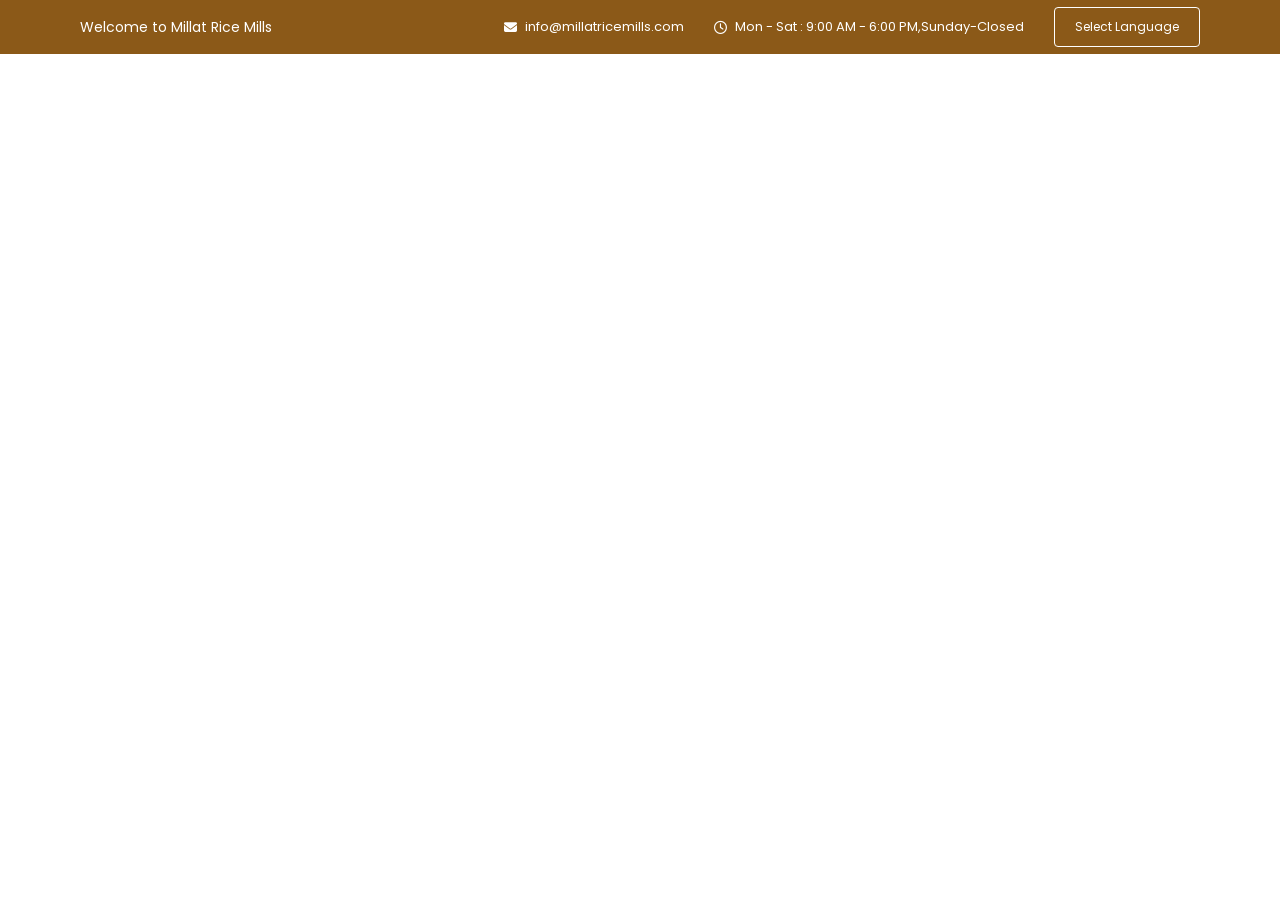
==== index.html @ 030acfb3 "First commit" ====
<!DOCTYPE html>
<html lang="en">
<head>
    <meta charset="UTF-8">
    <meta name="viewport" content="width=device-width, initial-scale=1.0">
    <title>Document</title>
    <link rel="stylesheet" href="style.css">
    <link rel="stylesheet" href="https://cdnjs.cloudflare.com/ajax/libs/font-awesome/6.7.2/css/all.min.css">
    <link rel="preconnect" href="https://fonts.googleapis.com">
<link rel="preconnect" href="https://fonts.gstatic.com" crossorigin>
<link href="https://fonts.googleapis.com/css2?family=Poppins:wght@300;400;500;600;700&display=swap" rel="stylesheet">
</head>
<body>

<!-- Top Header Start -->
   
<div class="top-header">
  
<p>Welcome to Millat Rice Mills</p>
    <div class="top-left">
        <i class="fa-solid fa-envelope"></i>
        <a href="mailto:info@millatricemills.com">info@millatricemills.com</a>
    </div>

    <div class="top-center">
        <i class="fa-regular fa-clock"></i>
        <span>Mon - Sat : 9:00 AM - 6:00 PM,Sunday-Closed</span>
    </div>

    <div class="top-right">
        <a href="#">Select Language</a>
    </div>

</div>
<!-- Top Header End -->
    <script src="script.js">

    </script>
</body>
</html>
---- style.css ----
*{
    margin: 0;
    padding: 0;
    box-sizing: border-box;
}

body{
    font-family: "Poppins", sans-serif;
}


.top-header{
    background-color: #8B5918;
    color: white;
    display: flex;
    justify-content: flex-end;
    align-items: center;
    padding: 7px 80px;
    font-size: 14px;
    gap: 30px;
}
.top-header p{
  margin-right: auto;
}
.top-left a{
   text-decoration: none;
   color: #ffffff;
}
.top-left a:hover{
   color: #F1CF69;
}
.top-right a {
    display: inline-block;
    padding: 10px 20px;
    border: 1px solid #ffffff;
    border-radius: 4px;
    color: #ffffff;
    text-decoration: none;
    background-color: transparent;
    font-size: 12px;
    transition: 0.3s ease;
}

.top-right a:hover {
    color: #F1CF69; /* Brown text */
}

.top-left,
.top-center,
.top-right{
    display: flex;
    align-items: center;
    gap: 8px;
    font-size: small;
}
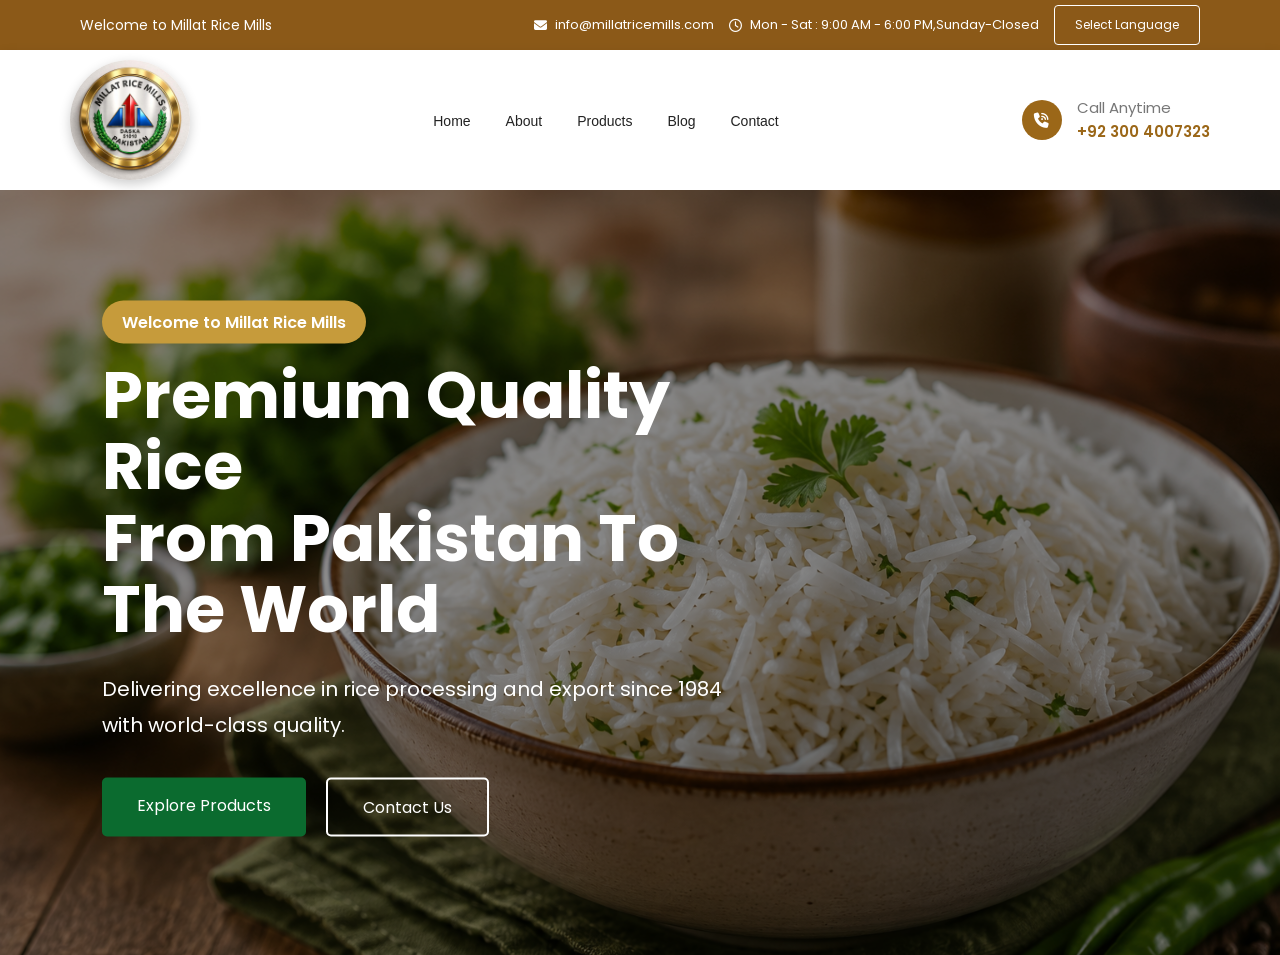
==== commit cf744010: "Navbar adjustment" ====
--- a/index.html
+++ b/index.html
@@ -33,6 +33,79 @@
 
 </div>
 <!-- Top Header End -->
+
+<!-- Navigation Bar Start -->
+<nav class="navbar">
+
+   <div class="logo">
+    <a href="index.html">
+        <img src="images/logo.jpeg" alt="Millat Rice Mills Logo">
+    </a>
+</div>
+
+    <ul class="nav-links">
+        <li><a href="#">Home</a></li>
+        <li><a href="#">About</a></li>
+        <li><a href="#">Products</a></li>
+        <li><a href="#">Blog</a></li>
+        <li><a href="#">Contact</a></li>
+    </ul>
+
+   <div class="nav-right">
+
+    <div class="call-box">
+
+        <div class="call-icon">
+            <i class="fa-solid fa-phone-volume"></i>
+        </div>
+
+        <div class="call-info">
+    <span>Call Anytime</span>
+    <a href="tel:+923004007323">+92 300 4007323</a>
+</div>
+
+    </div>
+
+</div>
+
+</nav>
+<!-- Navigation Bar End -->
+<!-- Hero section start-->
+<section class="hero-slider">
+
+    <div class="slide active" style="background-image:url('images/bowl-rice.png');"></div>
+
+    <div class="slide" style="background-image:url('images/rice-bag.png');"></div>
+
+    <div class="slide" style="background-image:url('images/hero-bg.png');"></div>
+
+    <div class="overlay"></div>
+
+    <div class="hero-content">
+
+        <span>Welcome to Millat Rice Mills</span>
+
+        <h1>
+            Premium Quality Rice <br>
+            From Pakistan To The World
+        </h1>
+
+        <p>
+            Delivering excellence in rice processing and export
+            since 1984 with world-class quality.
+        </p>
+
+        <div class="hero-buttons">
+            <a href="#" class="btn1">Explore Products</a>
+            <a href="#" class="btn2">Contact Us</a>
+        </div>
+
+    </div>
+
+    <!--Hero section end-->
+
+</section>
+
     <script src="script.js">
 
     </script>
--- a/style.css
+++ b/style.css
@@ -15,9 +15,9 @@
     display: flex;
     justify-content: flex-end;
     align-items: center;
-    padding: 7px 80px;
+    padding: 5px 80px;
     font-size: 14px;
-    gap: 30px;
+    gap: 15px;
 }
 .top-header p{
   margin-right: auto;
@@ -54,3 +54,331 @@
     font-size: small;
 }
 
+.nav ul li{
+    display: flex;
+   justify-content: flex-end;
+   align-items: center;
+}
+
+/* Navigation Bar */
+
+.navbar{
+    display: flex;
+    justify-content: space-between;
+    align-items: center;
+    padding: 10px 70px;
+    background-color: white;
+    box-shadow: 0 2px 10px rgba(0,0,0,0.08);
+/* 
+     position: fixed;
+    top: 45px;          /* Same height as top header */
+    /* left: 0;
+    width: 100%;
+    background: #fff;
+    z-index: 999;
+    transition: all .4s ease; */ 
+}
+
+.navbar.scrolled{
+    top: 0;             /* Move to the top */
+    padding: 0px 0;
+    box-shadow: 0 5px 15px rgba(0,0,0,.15);
+}
+
+.logo h2{
+    color: #8B5918;
+    font-size: 28px;
+    font-weight: 700;
+}
+.logo img{
+    width: 80px;
+    height: 80px;
+    border-radius: 50%;
+    object-fit: cover;
+    box-shadow: 0 4px 12px rgba(0,0,0,0.2);
+}
+.navbar.scrolled .logo img{
+    width:80px;
+    height: 80px;
+}
+
+.nav-links{
+    display: flex;
+    list-style: none;
+    gap: 35px;
+}
+
+.nav-links a{
+    text-decoration: none;
+    color: #222;
+    font-size: 14px;
+    font-weight: 500;
+    position: relative;
+    transition: color 0.3s ease;
+    transition: .3s;
+}
+.nav-links a::after{
+    content: "";
+    position: absolute;
+    left: 0;
+    bottom: -6px;
+    width: 0;
+    height: 2px;
+    background-color:#F1CF69;
+    transition: width 0.3s ease;
+}
+.nav-links a:hover::after{
+    width: 100%;
+}
+
+.nav-links a:hover{
+    color: #F1CF69;
+}
+
+.navbar.scrolled .nav-links a{
+
+    padding:10px 10px;
+
+    font-size:16px;
+
+}
+
+.navbar.scrolled .call-icon{
+
+    width:48px;
+    height:48px;
+
+}
+
+.navbar.scrolled .call-icon i{
+
+    font-size:20px;
+
+}
+
+.navbar.scrolled .call-info h4{
+
+    font-size:20px;
+
+}
+
+.navbar.scrolled .call-info span{
+
+    font-size:13px;
+
+}
+
+.nav-links a:hover{
+    color:#8B5918;
+}
+
+.nav-right{
+    display: flex;
+    align-items: center;
+    gap: 20px;
+}
+
+.nav-right i{
+    font-size: 18px;
+    cursor: pointer;
+}
+
+.quote-btn{
+    background-color: #8B5918;
+    color: white;
+    border: none;
+    padding: 12px 24px;
+    border-radius: 5px;
+    cursor: pointer;
+    font-size: 15px;
+    transition: background-color 0.3s ease;
+}
+
+.quote-btn:hover{
+    color: #F1CF69;
+}
+
+.nav-right{
+    display: flex;
+    align-items: center;
+}
+
+.call-box{
+    display: flex;
+    align-items: center;
+    gap: 15px;
+}
+
+.call-icon{
+    width: 40px;
+    height: 40px;
+    background-color: #9b6718;
+    border-radius: 50%;
+    display: flex;
+    justify-content: center;
+    align-items: center;
+}
+
+.call-icon i{
+    color: white;
+    font-size: 15px;
+}
+
+.call-info span{
+    display: block;
+    color: #777;
+    font-size: 15px;
+}
+
+.call-info h4{
+    color: #9b6718;
+    font-size: 15px;
+    font-weight: 220;
+}
+.call-info a{
+    text-decoration: none;
+    color: #9b6718;
+    font-size: 15px;
+    font-weight: 600;
+}
+.logo img{
+    width: 120px;
+    height: auto;
+    display: block;
+}
+
+
+/*======================
+      HERO SECTION
+========================*/
+
+.hero-slider{
+
+    position:relative;
+
+    height:85vh;
+    min-height: 700px;
+
+    overflow:hidden;
+
+}
+
+.slide {
+    position: absolute;
+    inset: 0;
+    width: 100%;
+    height: 100%;
+
+    background-repeat: no-repeat;
+    background-position: center center;
+    background-size: cover;
+
+    opacity: 0;
+    transition: opacity 1s ease-in-out;
+}
+
+.slide.active{
+
+    opacity:1;
+
+}
+
+.overlay{
+
+    position:absolute;
+
+    width:100%;
+
+    height:100%;
+
+    background:rgba(0,0,0,.45);
+
+    z-index:1;
+
+}
+
+.hero-content{
+
+    position:absolute;
+
+    z-index:2;
+
+    top:50%;
+
+    left:8%;
+
+    transform:translateY(-50%);
+
+    color:white;
+
+    max-width:650px;
+
+}
+
+.hero-content span{
+
+    background:#c69b3b;
+
+    padding:10px 20px;
+
+    border-radius:40px;
+
+    font-weight:600;
+
+}
+
+.hero-content h1{
+
+    font-size:65px;
+
+    margin:25px 0;
+
+    line-height:1.1;
+
+}
+
+.hero-content p{
+
+    font-size:20px;
+
+    line-height:1.8;
+
+    margin-bottom:35px;
+
+}
+
+.hero-buttons{
+
+    display:flex;
+
+    gap:20px;
+
+}
+
+.btn1{
+
+    background:#0b6b2f;
+
+    color:white;
+
+    padding:15px 35px;
+
+    text-decoration:none;
+
+    border-radius:5px;
+
+}
+
+.btn2{
+
+    border:2px solid white;
+
+    color:white;
+
+    padding:15px 35px;
+
+    text-decoration:none;
+
+    border-radius:5px;
+
+}
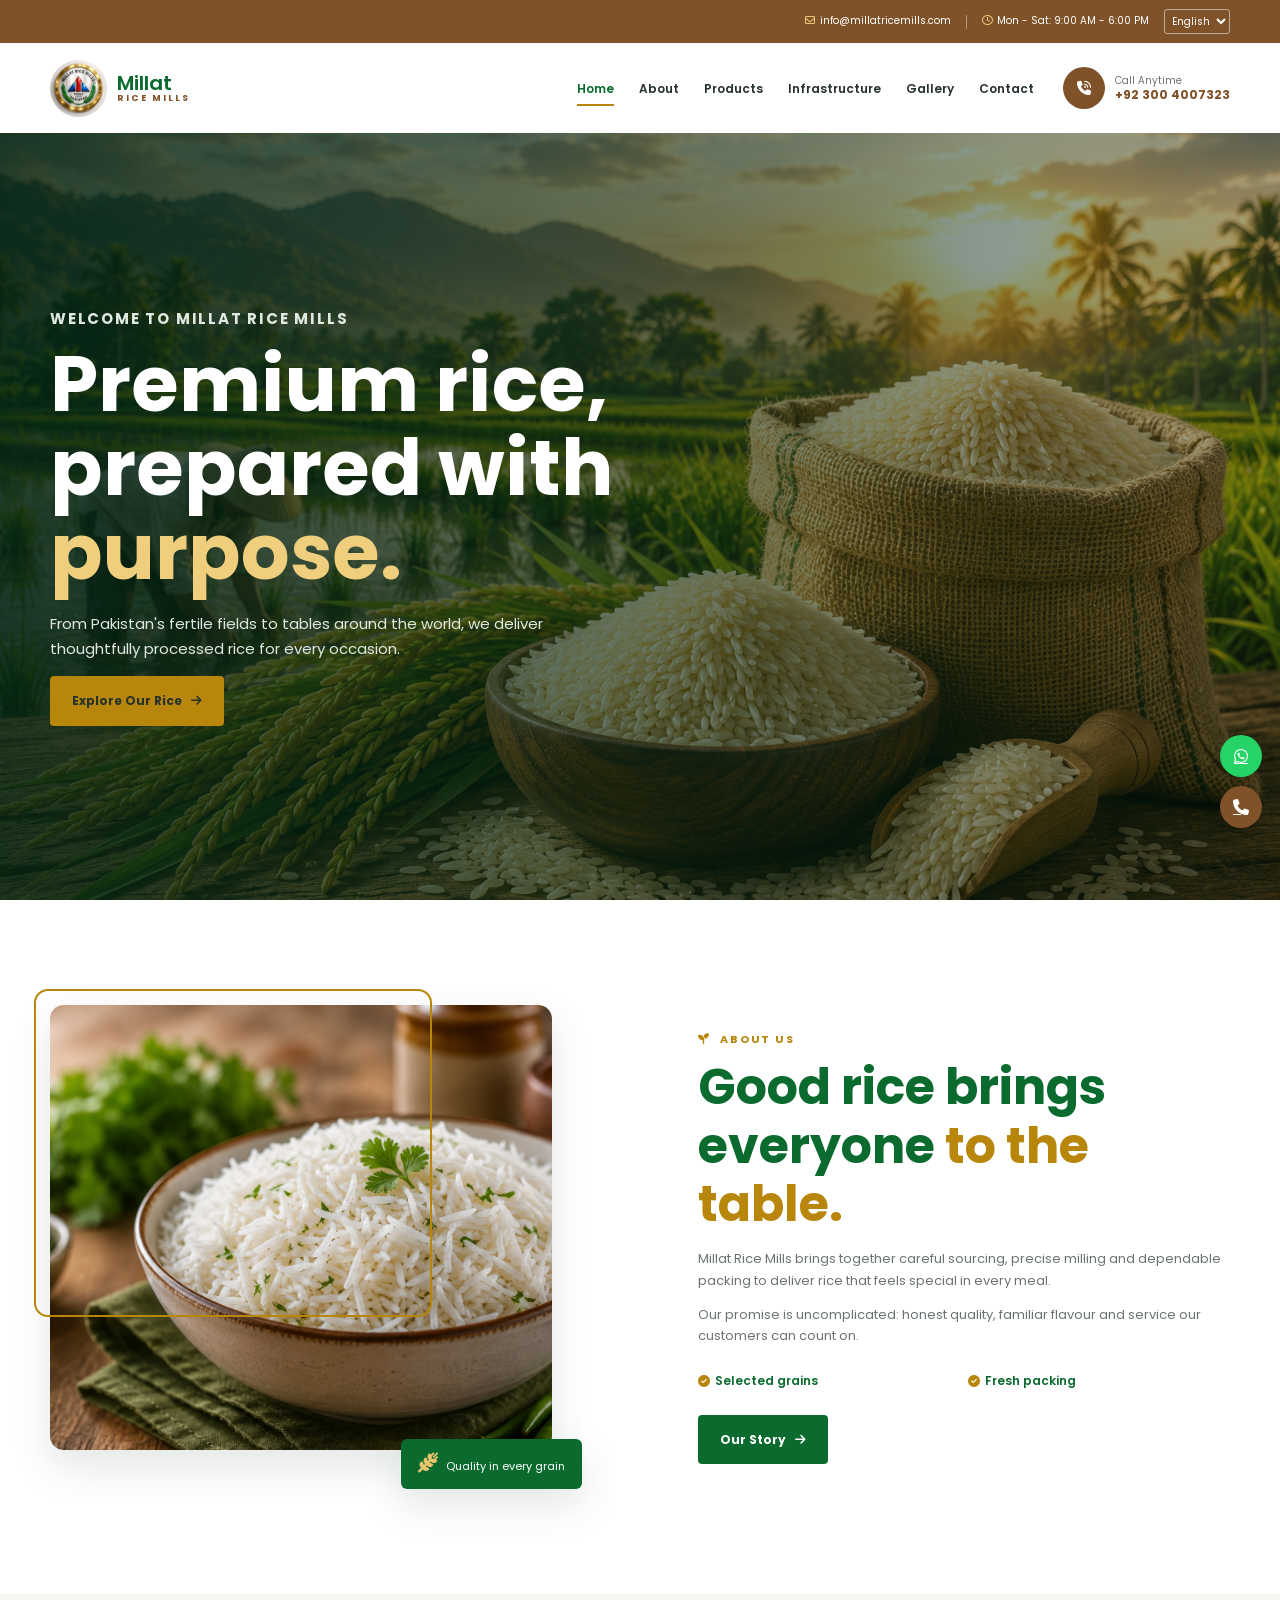
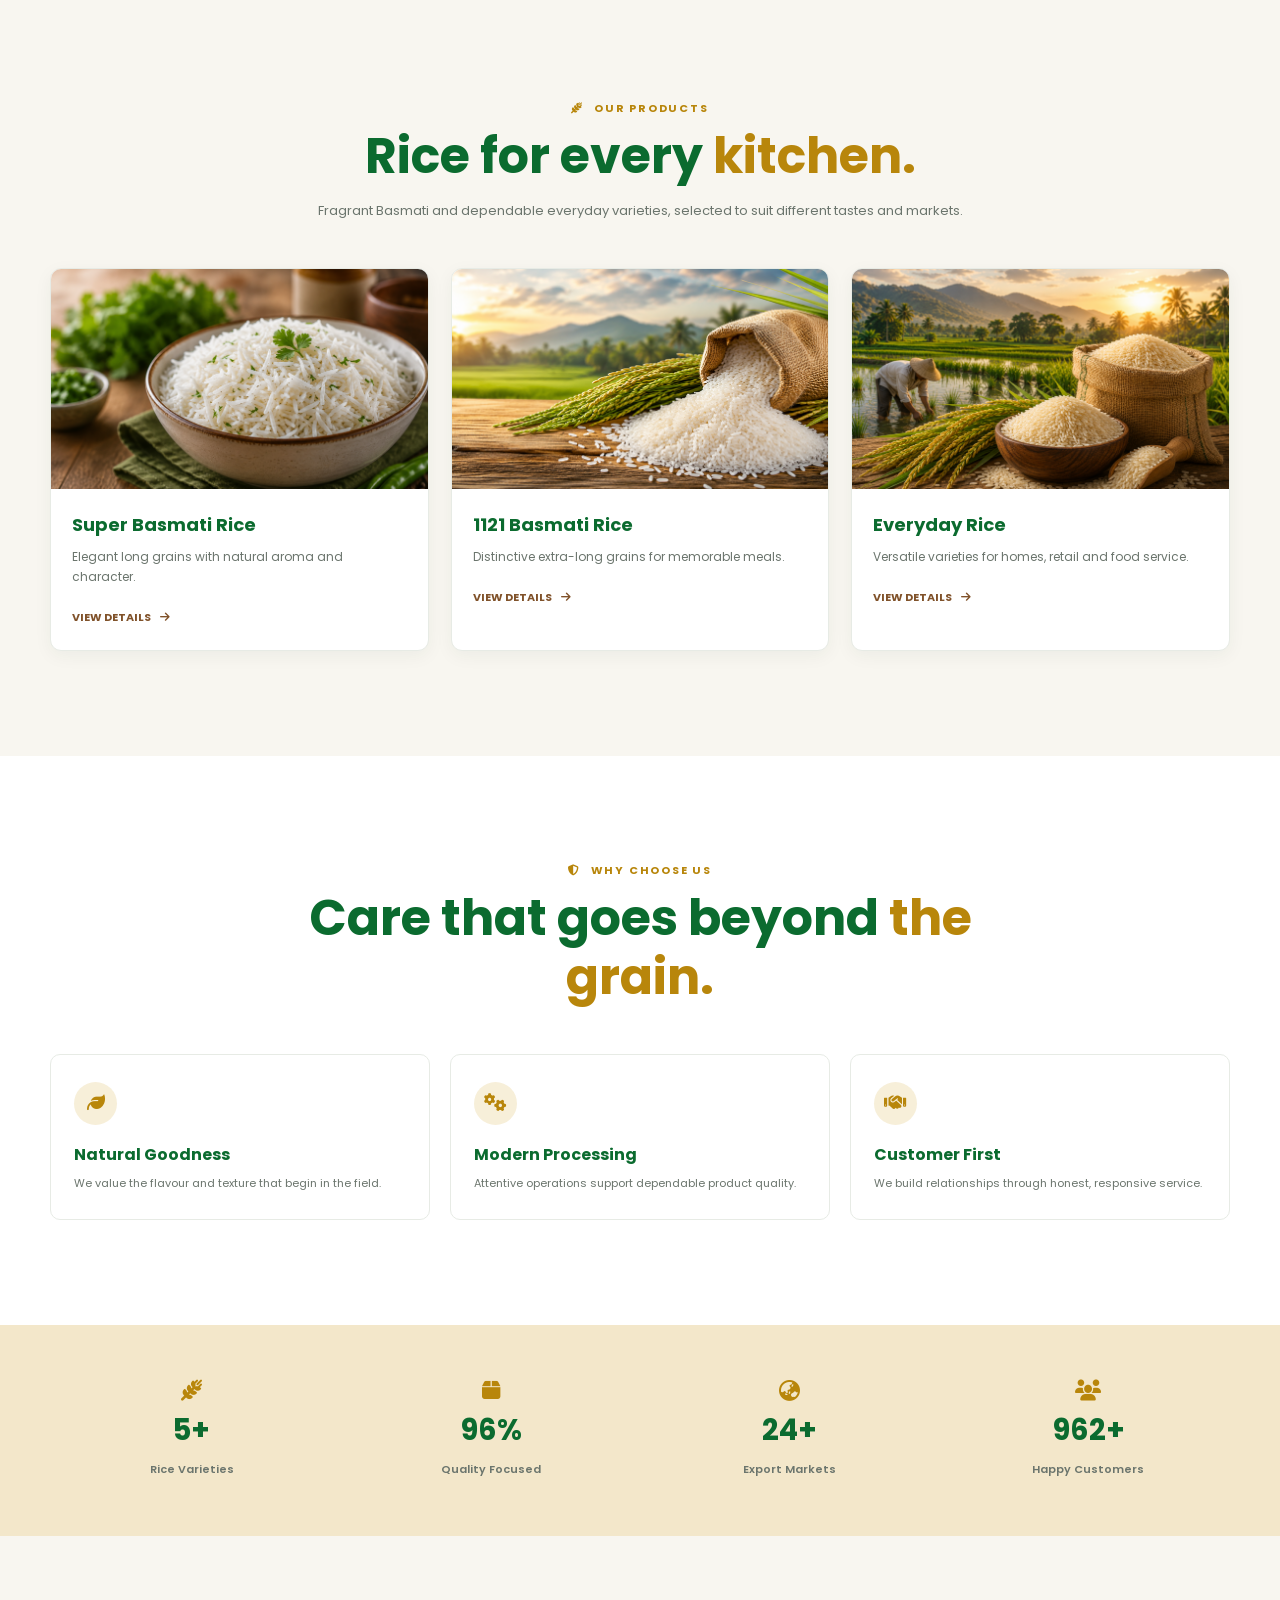
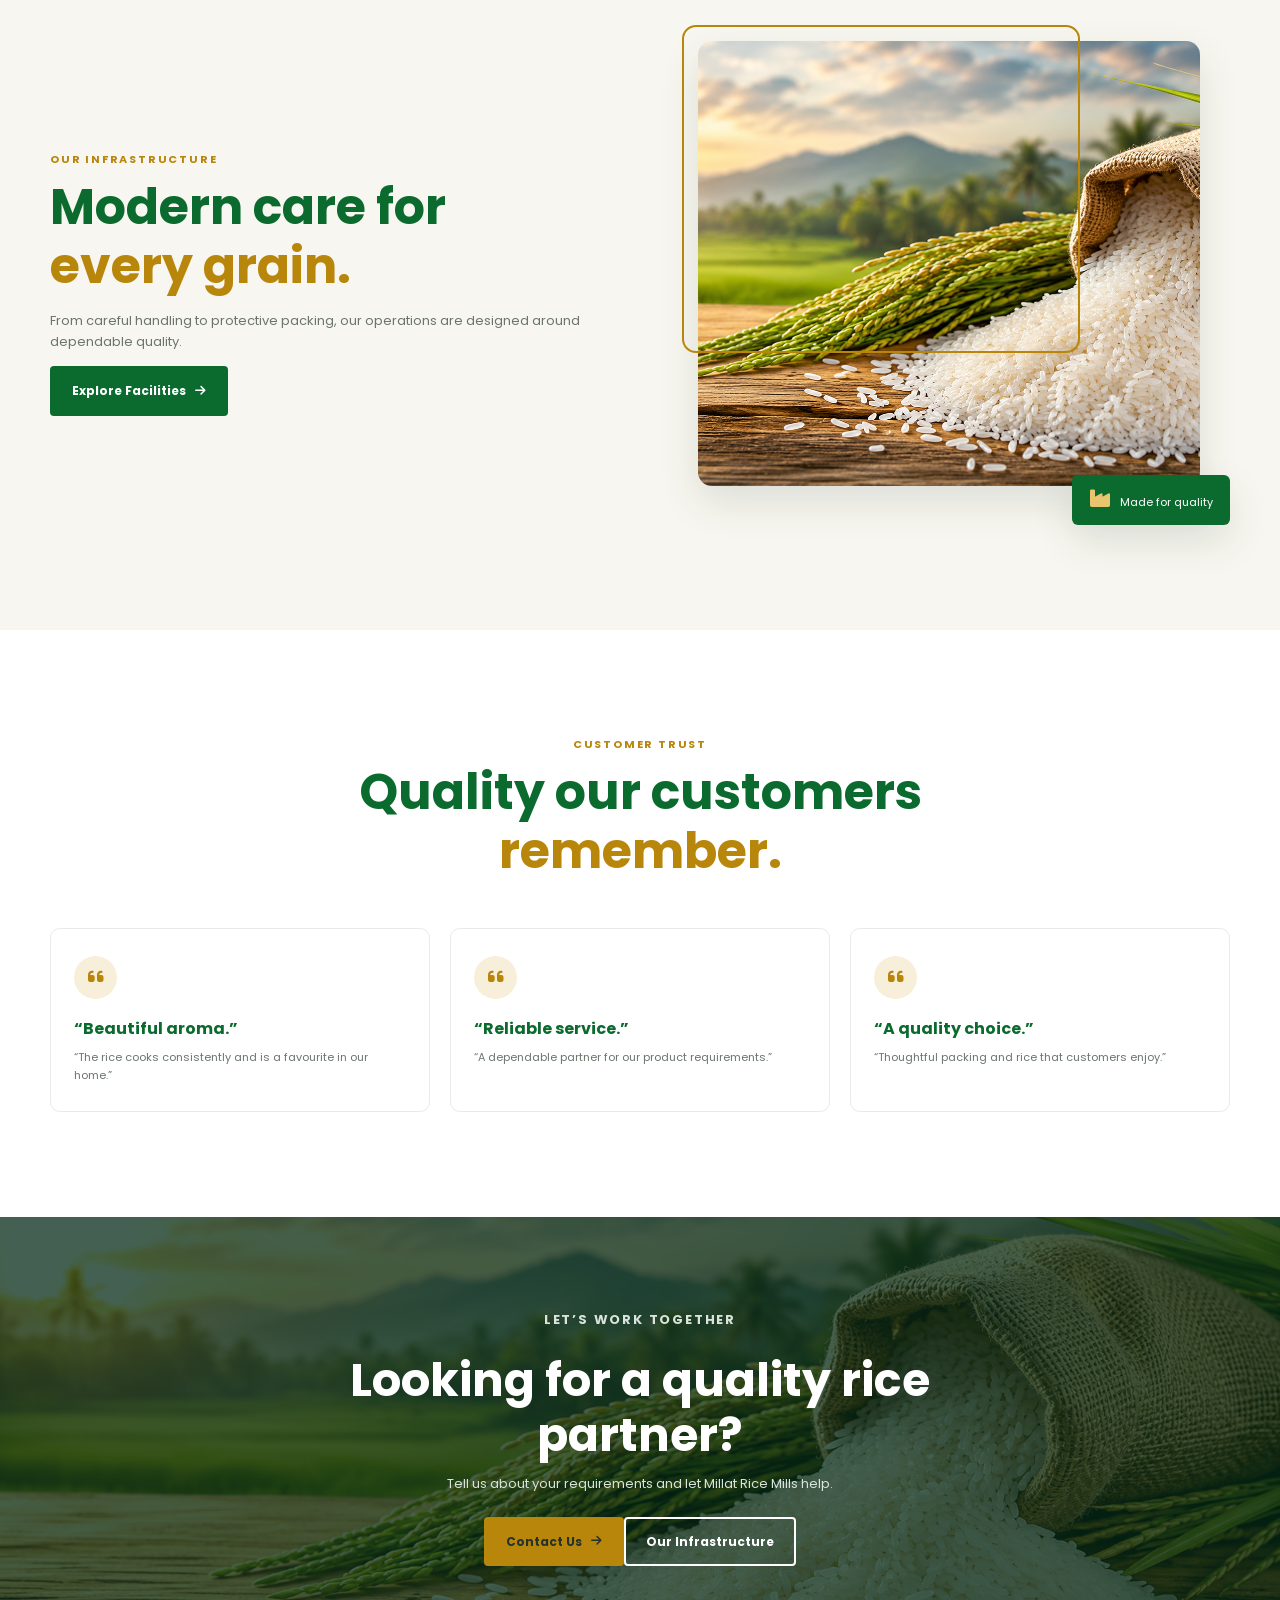
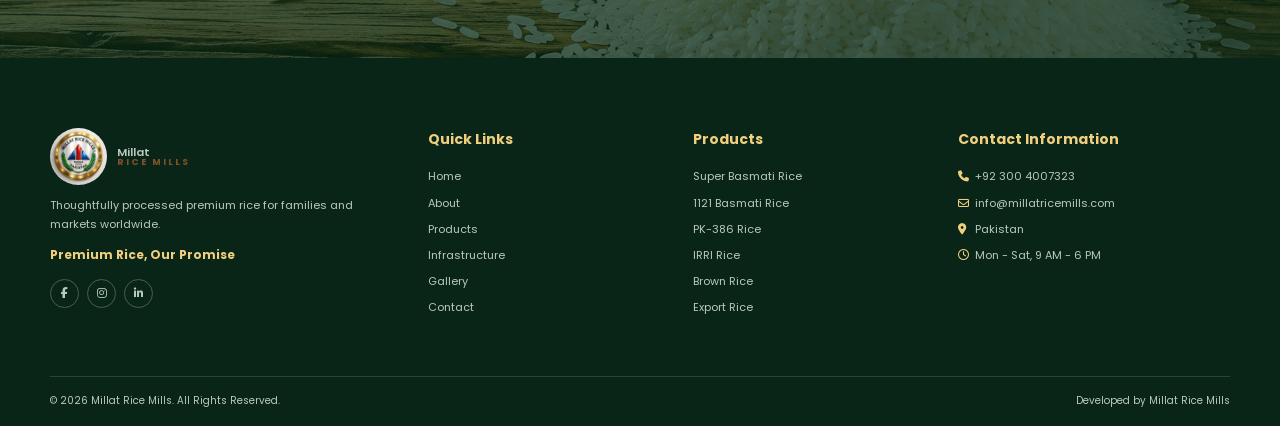
==== commit 9ad4af82: "Redesign Millat Rice Mills homepage with shared site components" ====
--- a/index.html
+++ b/index.html
@@ -1,113 +1 @@
-<!DOCTYPE html>
-<html lang="en">
-<head>
-    <meta charset="UTF-8">
-    <meta name="viewport" content="width=device-width, initial-scale=1.0">
-    <title>Document</title>
-    <link rel="stylesheet" href="style.css">
-    <link rel="stylesheet" href="https://cdnjs.cloudflare.com/ajax/libs/font-awesome/6.7.2/css/all.min.css">
-    <link rel="preconnect" href="https://fonts.googleapis.com">
-<link rel="preconnect" href="https://fonts.gstatic.com" crossorigin>
-<link href="https://fonts.googleapis.com/css2?family=Poppins:wght@300;400;500;600;700&display=swap" rel="stylesheet">
-</head>
-<body>
-
-<!-- Top Header Start -->
-   
-<div class="top-header">
-  
-<p>Welcome to Millat Rice Mills</p>
-    <div class="top-left">
-        <i class="fa-solid fa-envelope"></i>
-        <a href="mailto:info@millatricemills.com">info@millatricemills.com</a>
-    </div>
-
-    <div class="top-center">
-        <i class="fa-regular fa-clock"></i>
-        <span>Mon - Sat : 9:00 AM - 6:00 PM,Sunday-Closed</span>
-    </div>
-
-    <div class="top-right">
-        <a href="#">Select Language</a>
-    </div>
-
-</div>
-<!-- Top Header End -->
-
-<!-- Navigation Bar Start -->
-<nav class="navbar">
-
-   <div class="logo">
-    <a href="index.html">
-        <img src="images/logo.jpeg" alt="Millat Rice Mills Logo">
-    </a>
-</div>
-
-    <ul class="nav-links">
-        <li><a href="#">Home</a></li>
-        <li><a href="#">About</a></li>
-        <li><a href="#">Products</a></li>
-        <li><a href="#">Blog</a></li>
-        <li><a href="#">Contact</a></li>
-    </ul>
-
-   <div class="nav-right">
-
-    <div class="call-box">
-
-        <div class="call-icon">
-            <i class="fa-solid fa-phone-volume"></i>
-        </div>
-
-        <div class="call-info">
-    <span>Call Anytime</span>
-    <a href="tel:+923004007323">+92 300 4007323</a>
-</div>
-
-    </div>
-
-</div>
-
-</nav>
-<!-- Navigation Bar End -->
-<!-- Hero section start-->
-<section class="hero-slider">
-
-    <div class="slide active" style="background-image:url('images/bowl-rice.png');"></div>
-
-    <div class="slide" style="background-image:url('images/rice-bag.png');"></div>
-
-    <div class="slide" style="background-image:url('images/hero-bg.png');"></div>
-
-    <div class="overlay"></div>
-
-    <div class="hero-content">
-
-        <span>Welcome to Millat Rice Mills</span>
-
-        <h1>
-            Premium Quality Rice <br>
-            From Pakistan To The World
-        </h1>
-
-        <p>
-            Delivering excellence in rice processing and export
-            since 1984 with world-class quality.
-        </p>
-
-        <div class="hero-buttons">
-            <a href="#" class="btn1">Explore Products</a>
-            <a href="#" class="btn2">Contact Us</a>
-        </div>
-
-    </div>
-
-    <!--Hero section end-->
-
-</section>
-
-    <script src="script.js">
-
-    </script>
-</body>
-</html>+<!DOCTYPE html><html lang="en"><head><meta charset="UTF-8"><meta name="viewport" content="width=device-width,initial-scale=1.0"><meta name="description" content="Millat Rice Mills - premium Pakistani rice for homes and global markets."><title>Millat Rice Mills | Premium Pakistani Rice</title><link rel="preconnect" href="https://fonts.googleapis.com"><link rel="preconnect" href="https://fonts.gstatic.com" crossorigin><link href="https://fonts.googleapis.com/css2?family=Poppins:wght@400;500;600;700&display=swap" rel="stylesheet"><link rel="stylesheet" href="https://cdnjs.cloudflare.com/ajax/libs/font-awesome/6.7.2/css/all.min.css"><link rel="stylesheet" href="style.css"></head><body><a class="skip-link" href="#main">Skip to content</a><header class="site-header"><div class="topbar"><div class="container"><a href="mailto:info@millatricemills.com"><i class="fa-regular fa-envelope"></i>info@millatricemills.com</a><span class="topbar__line"></span><span><i class="fa-regular fa-clock"></i>Mon - Sat: 9:00 AM - 6:00 PM</span><select aria-label="Language"><option>English</option><option>Urdu</option></select></div></div><nav class="main-nav" aria-label="Primary navigation"><div class="container"><a class="brand" href="index.html"><img src="images/logo.jpeg" alt="Millat Rice Mills logo"><span>Millat <b>Rice Mills</b></span></a><button class="menu-toggle" aria-label="Open navigation" aria-expanded="false"><i class="fa-solid fa-bars"></i></button><ul class="nav-links"><li><a class="is-active" href="index.html">Home</a></li><li><a href="about.html">About</a></li><li><a href="products.html">Products</a></li><li><a href="infrastructure.html">Infrastructure</a></li><li><a href="gallery.html">Gallery</a></li><li><a href="contact.html">Contact</a></li></ul><a class="call-link" href="tel:+923004007323"><i class="fa-solid fa-phone-volume"></i><span>Call Anytime<b>+92 300 4007323</b></span></a></div></nav></header><main id="main"><section class="hero home-hero"><div class="container reveal"><p class="eyebrow">Welcome to Millat Rice Mills</p><h1>Premium rice, prepared with <span style="color:#efcf7e">purpose.</span></h1><p>From Pakistan's fertile fields to tables around the world, we deliver thoughtfully processed rice for every occasion.</p><a class="button button--gold" href="products.html">Explore Our Rice <i class="fa-solid fa-arrow-right"></i></a></div></section><section class="section"><div class="container split"><div class="split__image reveal"><img src="images/bowl-rice.png" alt="Premium Millat rice"><span class="split__badge"><i class="fa-solid fa-wheat-awn"></i>Quality in every grain</span></div><div class="split__copy reveal"><p class="eyebrow"><i class="fa-solid fa-seedling"></i> About Us</p><h2>Good rice brings everyone <em>to the table.</em></h2><p>Millat Rice Mills brings together careful sourcing, precise milling and dependable packing to deliver rice that feels special in every meal.</p><p>Our promise is uncomplicated: honest quality, familiar flavour and service our customers can count on.</p><div class="check-list"><span><i class="fa-solid fa-circle-check"></i>Selected grains</span><span><i class="fa-solid fa-circle-check"></i>Fresh packing</span></div><a class="button button--green" href="about.html">Our Story <i class="fa-solid fa-arrow-right"></i></a></div></div></section><section class="section section--cream"><div class="container"><header class="section-heading reveal"><p class="eyebrow"><i class="fa-solid fa-wheat-awn"></i> Our Products</p><h2>Rice for every <em>kitchen.</em></h2><p>Fragrant Basmati and dependable everyday varieties, selected to suit different tastes and markets.</p></header><div class="card-grid"><article class="card reveal"><div class="card__image"><img src="images/bowl-rice.png" alt="Super Basmati Rice"></div><div class="card__body"><h3>Super Basmati Rice</h3><p>Elegant long grains with natural aroma and character.</p><a href="products.html">View Details <i class="fa-solid fa-arrow-right"></i></a></div></article><article class="card reveal"><div class="card__image"><img src="images/rice-bag.png" alt="1121 Basmati Rice"></div><div class="card__body"><h3>1121 Basmati Rice</h3><p>Distinctive extra-long grains for memorable meals.</p><a href="products.html">View Details <i class="fa-solid fa-arrow-right"></i></a></div></article><article class="card reveal"><div class="card__image"><img src="images/hero-bg.png" alt="Non Basmati Rice"></div><div class="card__body"><h3>Everyday Rice</h3><p>Versatile varieties for homes, retail and food service.</p><a href="products.html">View Details <i class="fa-solid fa-arrow-right"></i></a></div></article></div></div></section><section class="section"><div class="container"><header class="section-heading reveal"><p class="eyebrow"><i class="fa-solid fa-shield-halved"></i> Why Choose Us</p><h2>Care that goes beyond <em>the grain.</em></h2></header><div class="feature-grid"><article class="feature reveal"><i class="fa-solid fa-leaf"></i><h3>Natural Goodness</h3><p>We value the flavour and texture that begin in the field.</p></article><article class="feature reveal"><i class="fa-solid fa-gears"></i><h3>Modern Processing</h3><p>Attentive operations support dependable product quality.</p></article><article class="feature reveal"><i class="fa-solid fa-handshake"></i><h3>Customer First</h3><p>We build relationships through honest, responsive service.</p></article></div></div></section><section class="stats"><div class="container stats__grid"><div class="stat reveal"><i class="fa-solid fa-wheat-awn"></i><strong data-count="6" data-suffix="+">0</strong><span>Rice Varieties</span></div><div class="stat reveal"><i class="fa-solid fa-box"></i><strong data-count="100" data-suffix="%">0</strong><span>Quality Focused</span></div><div class="stat reveal"><i class="fa-solid fa-earth-asia"></i><strong data-count="25" data-suffix="+">0</strong><span>Export Markets</span></div><div class="stat reveal"><i class="fa-solid fa-users"></i><strong data-count="1000" data-suffix="+">0</strong><span>Happy Customers</span></div></div></section><section class="cta"><div class="container cta__content reveal"><p class="eyebrow">Let’s Work Together</p><h2>Looking for a quality rice partner?</h2><p>Tell us about your requirements and let Millat Rice Mills help.</p><a class="button button--gold" href="contact.html">Contact Us <i class="fa-solid fa-arrow-right"></i></a><a class="button button--outline" href="infrastructure.html">Our Infrastructure</a></div></section></main><!-- FOOTER --><footer class="site-footer"><div class="container footer__main"><div><a class="brand brand--footer" href="index.html"><img src="images/logo.jpeg" alt="Millat Rice Mills logo"><span>Millat <b>Rice Mills</b></span></a><p>Thoughtfully processed premium rice for families and markets worldwide.</p><p class="footer__promise">Premium Rice, Our Promise</p><div class="social-links"><a href="#" aria-label="Facebook"><i class="fa-brands fa-facebook-f"></i></a><a href="#" aria-label="Instagram"><i class="fa-brands fa-instagram"></i></a><a href="#" aria-label="LinkedIn"><i class="fa-brands fa-linkedin-in"></i></a></div></div><div><h3>Quick Links</h3><ul><li><a href="index.html">Home</a></li><li><a href="about.html">About</a></li><li><a href="products.html">Products</a></li><li><a href="infrastructure.html">Infrastructure</a></li><li><a href="gallery.html">Gallery</a></li><li><a href="contact.html">Contact</a></li></ul></div><div><h3>Products</h3><ul><li>Super Basmati Rice</li><li>1121 Basmati Rice</li><li>PK-386 Rice</li><li>IRRI Rice</li><li>Brown Rice</li><li>Export Rice</li></ul></div><div><h3>Contact Information</h3><ul class="footer-contact"><li><i class="fa-solid fa-phone"></i>+92 300 4007323</li><li><i class="fa-regular fa-envelope"></i>info@millatricemills.com</li><li><i class="fa-solid fa-location-dot"></i>Pakistan</li><li><i class="fa-regular fa-clock"></i>Mon - Sat, 9 AM - 6 PM</li></ul></div></div><div class="container footer__bottom"><span>© <span id="year"></span> Millat Rice Mills. All Rights Reserved.</span><span>Developed by Millat Rice Mills</span></div></footer><div class="float-actions"><a href="https://wa.me/923004007323" aria-label="WhatsApp"><i class="fa-brands fa-whatsapp"></i></a><a href="tel:+923004007323" aria-label="Call us"><i class="fa-solid fa-phone"></i></a></div><button class="back-top" aria-label="Back to top"><i class="fa-solid fa-arrow-up"></i></button><script src="script.js"></script></body></html>
--- a/style.css
+++ b/style.css
@@ -1,384 +1 @@
-*{
-    margin: 0;
-    padding: 0;
-    box-sizing: border-box;
-}
-
-body{
-    font-family: "Poppins", sans-serif;
-}
-
-
-.top-header{
-    background-color: #8B5918;
-    color: white;
-    display: flex;
-    justify-content: flex-end;
-    align-items: center;
-    padding: 5px 80px;
-    font-size: 14px;
-    gap: 15px;
-}
-.top-header p{
-  margin-right: auto;
-}
-.top-left a{
-   text-decoration: none;
-   color: #ffffff;
-}
-.top-left a:hover{
-   color: #F1CF69;
-}
-.top-right a {
-    display: inline-block;
-    padding: 10px 20px;
-    border: 1px solid #ffffff;
-    border-radius: 4px;
-    color: #ffffff;
-    text-decoration: none;
-    background-color: transparent;
-    font-size: 12px;
-    transition: 0.3s ease;
-}
-
-.top-right a:hover {
-    color: #F1CF69; /* Brown text */
-}
-
-.top-left,
-.top-center,
-.top-right{
-    display: flex;
-    align-items: center;
-    gap: 8px;
-    font-size: small;
-}
-
-.nav ul li{
-    display: flex;
-   justify-content: flex-end;
-   align-items: center;
-}
-
-/* Navigation Bar */
-
-.navbar{
-    display: flex;
-    justify-content: space-between;
-    align-items: center;
-    padding: 10px 70px;
-    background-color: white;
-    box-shadow: 0 2px 10px rgba(0,0,0,0.08);
-/* 
-     position: fixed;
-    top: 45px;          /* Same height as top header */
-    /* left: 0;
-    width: 100%;
-    background: #fff;
-    z-index: 999;
-    transition: all .4s ease; */ 
-}
-
-.navbar.scrolled{
-    top: 0;             /* Move to the top */
-    padding: 0px 0;
-    box-shadow: 0 5px 15px rgba(0,0,0,.15);
-}
-
-.logo h2{
-    color: #8B5918;
-    font-size: 28px;
-    font-weight: 700;
-}
-.logo img{
-    width: 80px;
-    height: 80px;
-    border-radius: 50%;
-    object-fit: cover;
-    box-shadow: 0 4px 12px rgba(0,0,0,0.2);
-}
-.navbar.scrolled .logo img{
-    width:80px;
-    height: 80px;
-}
-
-.nav-links{
-    display: flex;
-    list-style: none;
-    gap: 35px;
-}
-
-.nav-links a{
-    text-decoration: none;
-    color: #222;
-    font-size: 14px;
-    font-weight: 500;
-    position: relative;
-    transition: color 0.3s ease;
-    transition: .3s;
-}
-.nav-links a::after{
-    content: "";
-    position: absolute;
-    left: 0;
-    bottom: -6px;
-    width: 0;
-    height: 2px;
-    background-color:#F1CF69;
-    transition: width 0.3s ease;
-}
-.nav-links a:hover::after{
-    width: 100%;
-}
-
-.nav-links a:hover{
-    color: #F1CF69;
-}
-
-.navbar.scrolled .nav-links a{
-
-    padding:10px 10px;
-
-    font-size:16px;
-
-}
-
-.navbar.scrolled .call-icon{
-
-    width:48px;
-    height:48px;
-
-}
-
-.navbar.scrolled .call-icon i{
-
-    font-size:20px;
-
-}
-
-.navbar.scrolled .call-info h4{
-
-    font-size:20px;
-
-}
-
-.navbar.scrolled .call-info span{
-
-    font-size:13px;
-
-}
-
-.nav-links a:hover{
-    color:#8B5918;
-}
-
-.nav-right{
-    display: flex;
-    align-items: center;
-    gap: 20px;
-}
-
-.nav-right i{
-    font-size: 18px;
-    cursor: pointer;
-}
-
-.quote-btn{
-    background-color: #8B5918;
-    color: white;
-    border: none;
-    padding: 12px 24px;
-    border-radius: 5px;
-    cursor: pointer;
-    font-size: 15px;
-    transition: background-color 0.3s ease;
-}
-
-.quote-btn:hover{
-    color: #F1CF69;
-}
-
-.nav-right{
-    display: flex;
-    align-items: center;
-}
-
-.call-box{
-    display: flex;
-    align-items: center;
-    gap: 15px;
-}
-
-.call-icon{
-    width: 40px;
-    height: 40px;
-    background-color: #9b6718;
-    border-radius: 50%;
-    display: flex;
-    justify-content: center;
-    align-items: center;
-}
-
-.call-icon i{
-    color: white;
-    font-size: 15px;
-}
-
-.call-info span{
-    display: block;
-    color: #777;
-    font-size: 15px;
-}
-
-.call-info h4{
-    color: #9b6718;
-    font-size: 15px;
-    font-weight: 220;
-}
-.call-info a{
-    text-decoration: none;
-    color: #9b6718;
-    font-size: 15px;
-    font-weight: 600;
-}
-.logo img{
-    width: 120px;
-    height: auto;
-    display: block;
-}
-
-
-/*======================
-      HERO SECTION
-========================*/
-
-.hero-slider{
-
-    position:relative;
-
-    height:85vh;
-    min-height: 700px;
-
-    overflow:hidden;
-
-}
-
-.slide {
-    position: absolute;
-    inset: 0;
-    width: 100%;
-    height: 100%;
-
-    background-repeat: no-repeat;
-    background-position: center center;
-    background-size: cover;
-
-    opacity: 0;
-    transition: opacity 1s ease-in-out;
-}
-
-.slide.active{
-
-    opacity:1;
-
-}
-
-.overlay{
-
-    position:absolute;
-
-    width:100%;
-
-    height:100%;
-
-    background:rgba(0,0,0,.45);
-
-    z-index:1;
-
-}
-
-.hero-content{
-
-    position:absolute;
-
-    z-index:2;
-
-    top:50%;
-
-    left:8%;
-
-    transform:translateY(-50%);
-
-    color:white;
-
-    max-width:650px;
-
-}
-
-.hero-content span{
-
-    background:#c69b3b;
-
-    padding:10px 20px;
-
-    border-radius:40px;
-
-    font-weight:600;
-
-}
-
-.hero-content h1{
-
-    font-size:65px;
-
-    margin:25px 0;
-
-    line-height:1.1;
-
-}
-
-.hero-content p{
-
-    font-size:20px;
-
-    line-height:1.8;
-
-    margin-bottom:35px;
-
-}
-
-.hero-buttons{
-
-    display:flex;
-
-    gap:20px;
-
-}
-
-.btn1{
-
-    background:#0b6b2f;
-
-    color:white;
-
-    padding:15px 35px;
-
-    text-decoration:none;
-
-    border-radius:5px;
-
-}
-
-.btn2{
-
-    border:2px solid white;
-
-    color:white;
-
-    padding:15px 35px;
-
-    text-decoration:none;
-
-    border-radius:5px;
-
-}+:root{--green:#0B6B2F;--green-dark:#074b21;--gold:#B8860B;--brown:#80522a;--ink:#26322a;--muted:#6b756d;--cream:#f8f6f0;--white:#fff;--line:#e7ebe5;--shadow:0 16px 40px rgba(20,57,34,.12);--container:1180px;--ease:250ms ease}*{box-sizing:border-box}html{scroll-behavior:smooth}body{margin:0;color:var(--ink);font-family:Poppins,sans-serif;line-height:1.65}.container{width:min(var(--container),calc(100% - 48px));margin:auto}.skip-link{position:absolute;left:-9999px}.skip-link:focus{left:12px;top:12px;z-index:99;background:#fff;padding:10px}.topbar{max-height:43px;overflow:hidden;background:var(--brown);color:#fff;transition:max-height .35s,opacity .25s}.topbar .container{min-height:43px;display:flex;justify-content:flex-end;align-items:center;gap:15px;font-size:10px}.topbar a{color:#fff;text-decoration:none}.topbar i{color:#f5cf7b;margin-right:5px}.topbar__line{height:14px;border-left:1px solid rgba(255,255,255,.4)}.topbar select{border:1px solid rgba(255,255,255,.5);border-radius:3px;background:transparent;color:#fff;font:inherit;padding:3px}.topbar option{color:var(--ink)}.site-header{position:sticky;top:0;z-index:50;background:#fff}.main-nav{height:90px;transition:height .35s,box-shadow .35s}.main-nav .container{height:100%;display:flex;align-items:center;gap:29px}.brand{display:flex;align-items:center;gap:10px;margin-right:auto;color:var(--green);font-size:20px;font-weight:600;line-height:1.1;text-decoration:none}.brand img{width:57px;height:57px;border-radius:50%;object-fit:cover;transition:.35s}.brand b{display:block;color:var(--brown);font-size:9px;letter-spacing:2px;text-transform:uppercase}.nav-links{display:flex;gap:25px;margin:0;padding:0;list-style:none}.nav-links a{position:relative;color:var(--ink);font-size:12px;font-weight:600;text-decoration:none}.nav-links a:after{position:absolute;right:0;bottom:-9px;left:0;width:0;height:2px;margin:auto;background:var(--gold);content:"";transition:width var(--ease)}.nav-links a:hover,.nav-links .is-active{color:var(--green)}.nav-links a:hover:after,.nav-links .is-active:after{width:100%}.call-link{display:flex;align-items:center;gap:10px;color:var(--muted);font-size:10px;line-height:1.3;text-decoration:none}.call-link>i{display:grid;width:42px;height:42px;place-items:center;border-radius:50%;background:var(--brown);color:#fff;font-size:14px}.call-link b{display:block;color:var(--brown);font-size:12px}.menu-toggle{display:none;border:0;background:none;color:var(--brown);font-size:22px;cursor:pointer}.site-header.is-scrolled .topbar{max-height:0;opacity:0}.site-header.is-scrolled .main-nav{height:68px;box-shadow:0 5px 19px rgba(18,46,28,.14)}.site-header.is-scrolled .brand img{width:44px;height:44px}.hero{position:relative;min-height:450px;display:grid;place-items:center;background:url('images/hero-bg.png') center/cover;color:#fff;text-align:center}.hero:after,.cta:after{position:absolute;inset:0;background:rgba(5,43,23,.74);content:""}.hero__content,.cta__content{position:relative;z-index:1}.hero__content p{margin:0 0 8px;color:#edcc82;font-size:11px;font-weight:700;letter-spacing:2.5px;text-transform:uppercase}.hero h1{margin:0 0 17px;font-size:clamp(42px,6vw,69px);line-height:1.1}.breadcrumb{display:flex;justify-content:center;align-items:center;gap:9px;font-size:11px}.breadcrumb a{color:#fff;text-decoration:none}.breadcrumb i{color:#efce7b;font-size:8px}.home-hero{min-height:calc(100vh - 133px);text-align:left;place-items:start}.home-hero:after{background:linear-gradient(90deg,rgba(3,37,19,.84),rgba(3,37,19,.35))}.home-hero .container{position:relative;z-index:1;align-self:center}.home-hero h1{max-width:720px;font-size:clamp(46px,6vw,77px)}.home-hero p{max-width:500px;color:#e0e9e1;font-size:15px}.eyebrow{margin:0 0 10px;color:var(--gold);font-size:11px;font-weight:700;letter-spacing:1.8px;text-transform:uppercase}.eyebrow i{margin-right:6px}.button{display:inline-flex;align-items:center;gap:9px;padding:13px 20px;border:2px solid transparent;border-radius:4px;font-size:12px;font-weight:700;text-decoration:none;transition:var(--ease)}.button--gold{background:var(--gold);color:var(--ink)}.button--green{background:var(--green);color:#fff}.button--outline{border-color:#fff;color:#fff}.button:hover{transform:translateY(-3px);filter:brightness(1.07)}.section{padding:105px 0}.section--cream{background:var(--cream)}.section--green{background:var(--green);color:#fff}.section-heading{max-width:730px;margin:0 auto 47px;text-align:center}.section-heading h2,.split h2{margin:0 0 14px;color:var(--green);font-size:clamp(30px,4vw,49px);line-height:1.2}.section-heading h2 em,.split h2 em{color:var(--gold);font-style:normal}.section-heading>p:last-child{margin:0;color:var(--muted);font-size:13px}.section-heading--light h2{color:#fff}.section-heading--light .eyebrow{color:#f0cf7e}.section-heading--light>p:last-child{color:#d3e1d5}.split{display:grid;grid-template-columns:1fr 1fr;align-items:center;gap:clamp(50px,9vw,125px)}.split__image{position:relative;padding:0 30px 39px 0}.split__image:before{position:absolute;top:-16px;left:-16px;width:74%;height:67%;border:2px solid var(--gold);border-radius:14px;content:""}.split__image img{display:block;width:100%;height:445px;border-radius:14px;box-shadow:var(--shadow);object-fit:cover;transition:transform .55s}.split__image:hover img{transform:scale(1.03)}.split__badge{position:absolute;right:0;bottom:0;padding:14px 17px;border-radius:6px;background:var(--green);color:#fff;font-size:11px;box-shadow:var(--shadow)}.split__badge i{color:#e8c56e;font-size:20px;margin-right:8px}.split__copy>p:not(.eyebrow){margin:0 0 13px;color:var(--muted);font-size:13px}.check-list{display:grid;grid-template-columns:1fr 1fr;gap:9px;margin:24px 0}.check-list span{color:var(--green);font-size:12px;font-weight:600}.check-list i{color:var(--gold);margin-right:5px}.card-grid{display:grid;grid-template-columns:repeat(3,1fr);gap:22px}.card{overflow:hidden;border:1px solid var(--line);border-radius:11px;background:#fff;box-shadow:0 5px 18px rgba(20,52,32,.05);transition:transform var(--ease),box-shadow var(--ease)}.card:hover{box-shadow:var(--shadow);transform:translateY(-7px)}.card img{display:block;width:100%;height:220px;object-fit:cover;transition:transform .55s}.card:hover img{transform:scale(1.09)}.card__image{overflow:hidden}.card__body{padding:21px}.card h3{margin:0 0 7px;color:var(--green);font-size:18px}.card p{margin:0 0 16px;color:var(--muted);font-size:12px}.card a{color:var(--brown);font-size:11px;font-weight:700;text-decoration:none;text-transform:uppercase}.card a i{margin-left:7px}.feature-grid{display:grid;grid-template-columns:repeat(3,1fr);gap:20px}.feature{padding:27px 23px;border:1px solid var(--line);border-radius:10px;background:#fff;transition:var(--ease)}.feature:hover{border-color:#ddc269;box-shadow:var(--shadow);transform:translateY(-6px)}.feature>i{display:grid;width:43px;height:43px;place-items:center;border-radius:50%;background:#f7efd9;color:var(--gold);font-size:18px}.feature h3{margin:17px 0 6px;color:var(--green);font-size:16px}.feature p{margin:0;color:var(--muted);font-size:11px}.stats{padding:55px 0;background:#f3e7ca}.stats__grid{display:grid;grid-template-columns:repeat(4,1fr);gap:15px}.stat{text-align:center}.stat i{color:var(--gold);font-size:21px}.stat strong{display:block;color:var(--green);font-size:29px}.stat span{color:var(--muted);font-size:11px;font-weight:600}.workflow{display:grid;grid-template-columns:repeat(4,1fr);gap:24px;margin:0;padding:0;list-style:none}.workflow li{text-align:center}.workflow i{display:grid;width:54px;height:54px;margin:0 auto 12px;place-items:center;border:4px solid var(--green);border-radius:50%;background:#efcf7e;color:var(--green)}.workflow h3{margin:0;color:#fff;font-size:14px}.workflow p{margin:4px 0 0;color:#cde0d1;font-size:10px}.gallery-grid{display:grid;grid-template-columns:repeat(3,1fr);grid-auto-rows:200px;gap:16px}.gallery-grid button{position:relative;overflow:hidden;padding:0;border:0;border-radius:10px;background:#ddd;cursor:pointer}.gallery-grid button:first-child{grid-row:span 2}.gallery-grid img{width:100%;height:100%;object-fit:cover;transition:transform .55s}.gallery-grid button:after{position:absolute;inset:0;background:rgba(5,65,31,.5);content:"";opacity:0;transition:var(--ease)}.gallery-grid i{position:absolute;z-index:1;top:50%;left:50%;display:grid;width:42px;height:42px;place-items:center;border-radius:50%;background:#fff;color:var(--green);opacity:0;transform:translate(-50%,-30%);transition:var(--ease)}.gallery-grid button:hover img{transform:scale(1.09)}.gallery-grid button:hover:after,.gallery-grid button:hover i{opacity:1}.gallery-grid button:hover i{transform:translate(-50%,-50%)}.cta{position:relative;padding:92px 0;background:url('images/rice-bag.png') center/cover;color:#fff;text-align:center}.cta__content{max-width:670px;margin:auto}.cta h2{margin:0 0 10px;font-size:clamp(30px,4vw,46px);line-height:1.2}.cta p{margin:0 0 22px;color:#d9e4dc;font-size:13px}.site-footer{background:#092518;color:#bac9bd}.footer__main{display:grid;grid-template-columns:1.5fr 1fr 1fr 1.2fr;gap:38px;padding:70px 0 52px}.footer__main h3{margin:0 0 16px;color:#f0cf7e;font-size:14px}.footer__main p,.footer__main li,.footer__main a{color:#bac9bd;font-size:11px;text-decoration:none}.footer__main ul{margin:0;padding:0;list-style:none}.footer__main li{margin-bottom:8px}.footer__main a:hover{color:#f0cf7e}.brand--footer{margin:0;color:#fff}.footer__promise{color:#f0cf7e!important;font-size:12px!important;font-weight:700}.social-links{display:flex;gap:8px;margin-top:15px}.social-links a{display:grid;width:29px;height:29px;place-items:center;border:1px solid #48604f;border-radius:50%;transition:var(--ease)}.social-links a:hover{background:var(--gold);color:var(--ink)}.footer-contact li i{width:17px;color:#f0cf7e}.footer__bottom{display:flex;justify-content:space-between;border-top:1px solid #294535;padding:16px 0;font-size:10px}.float-actions{position:fixed;z-index:40;right:18px;bottom:72px;display:grid;gap:9px}.float-actions a,.back-top{display:grid;width:42px;height:42px;place-items:center;border-radius:50%;box-shadow:0 5px 15px rgba(0,0,0,.2);color:#fff}.float-actions a:first-child{background:#25d366}.float-actions a:last-child{background:var(--brown)}.back-top{position:fixed;z-index:40;right:18px;bottom:18px;border:0;background:var(--gold);color:var(--ink);cursor:pointer;opacity:0;transform:translateY(10px);transition:var(--ease)}.back-top.is-visible{opacity:1;transform:none}.contact-layout{display:grid;grid-template-columns:1.1fr .9fr;gap:50px}.contact-form{display:grid;grid-template-columns:1fr 1fr;gap:15px}.contact-form input,.contact-form textarea{width:100%;padding:13px;border:1px solid #dce2da;border-radius:4px;color:var(--ink);font:12px Poppins}.contact-form textarea{grid-column:span 2;min-height:130px;resize:vertical}.contact-form button{border:0;cursor:pointer}.contact-details{display:grid;gap:15px}.contact-detail{display:flex;gap:13px;padding:17px;border-radius:8px;background:var(--cream)}.contact-detail i{color:var(--gold);font-size:18px}.contact-detail h3{margin:0;color:var(--green);font-size:13px}.contact-detail p{margin:2px 0 0;color:var(--muted);font-size:11px}.faq{max-width:820px;margin:auto}.faq details{margin-bottom:10px;padding:15px 17px;border:1px solid var(--line);border-radius:6px}.faq summary{cursor:pointer;color:var(--green);font-size:13px;font-weight:600}.faq p{margin:10px 0 0;color:var(--muted);font-size:12px}.lightbox{position:fixed;z-index:100;inset:0;display:flex;flex-direction:column;align-items:center;justify-content:center;gap:10px;padding:35px;background:rgba(0,0,0,.88);opacity:0;pointer-events:none;transition:var(--ease)}.lightbox.is-open{opacity:1;pointer-events:auto}.lightbox img{max-width:90vw;max-height:80vh;border-radius:5px}.lightbox p{margin:0;color:#fff;font-size:11px}.lightbox button{position:absolute;top:20px;right:25px;border:0;background:none;color:#fff;font-size:27px;cursor:pointer}.reveal{opacity:0;transform:translateY(30px);transition:opacity .65s,transform .65s}.reveal.is-visible{opacity:1;transform:none}@media(max-width:920px){.call-link span{display:none}.split,.contact-layout{grid-template-columns:1fr;gap:60px}.split__image{width:min(100% - 30px,600px)}.card-grid,.feature-grid{grid-template-columns:repeat(2,1fr)}.workflow{grid-template-columns:repeat(2,1fr)}.footer__main{grid-template-columns:repeat(2,1fr)}}@media(max-width:760px){.topbar .container{justify-content:center}.topbar__line,.topbar select{display:none}.main-nav{height:76px}.brand img{width:46px;height:46px}.menu-toggle{display:block;order:3}.nav-links{position:absolute;top:100%;right:0;left:0;display:grid;grid-template-rows:repeat(6,0fr);gap:0;overflow:hidden;background:#fff;box-shadow:0 12px 20px rgba(0,0,0,.1);opacity:0;pointer-events:none;transition:grid-template-rows .3s,opacity .2s}.nav-links.is-open{grid-template-rows:repeat(6,1fr);padding:12px 0;opacity:1;pointer-events:auto}.nav-links li{min-height:0;overflow:hidden}.nav-links a{display:block;width:min(var(--container),calc(100% - 48px));padding:10px 0;margin:auto}.call-link{margin-left:auto}.home-hero{min-height:620px}.site-header.is-scrolled .main-nav{height:64px}.gallery-grid{grid-template-columns:1fr 1fr}.stats__grid{grid-template-columns:repeat(2,1fr);gap:28px}.footer__main{gap:26px}}@media(max-width:520px){.container{width:min(var(--container),calc(100% - 32px))}.topbar span{display:none}.section{padding:70px 0}.hero{min-height:370px}.home-hero{min-height:550px}.card-grid,.feature-grid,.footer__main{grid-template-columns:1fr}.split__image img{height:330px}.check-list{grid-template-columns:1fr}.gallery-grid{grid-auto-rows:145px}.contact-form{grid-template-columns:1fr}.contact-form textarea{grid-column:auto}.footer__bottom{gap:10px;font-size:9px}.float-actions{right:12px}.back-top{right:12px}}
